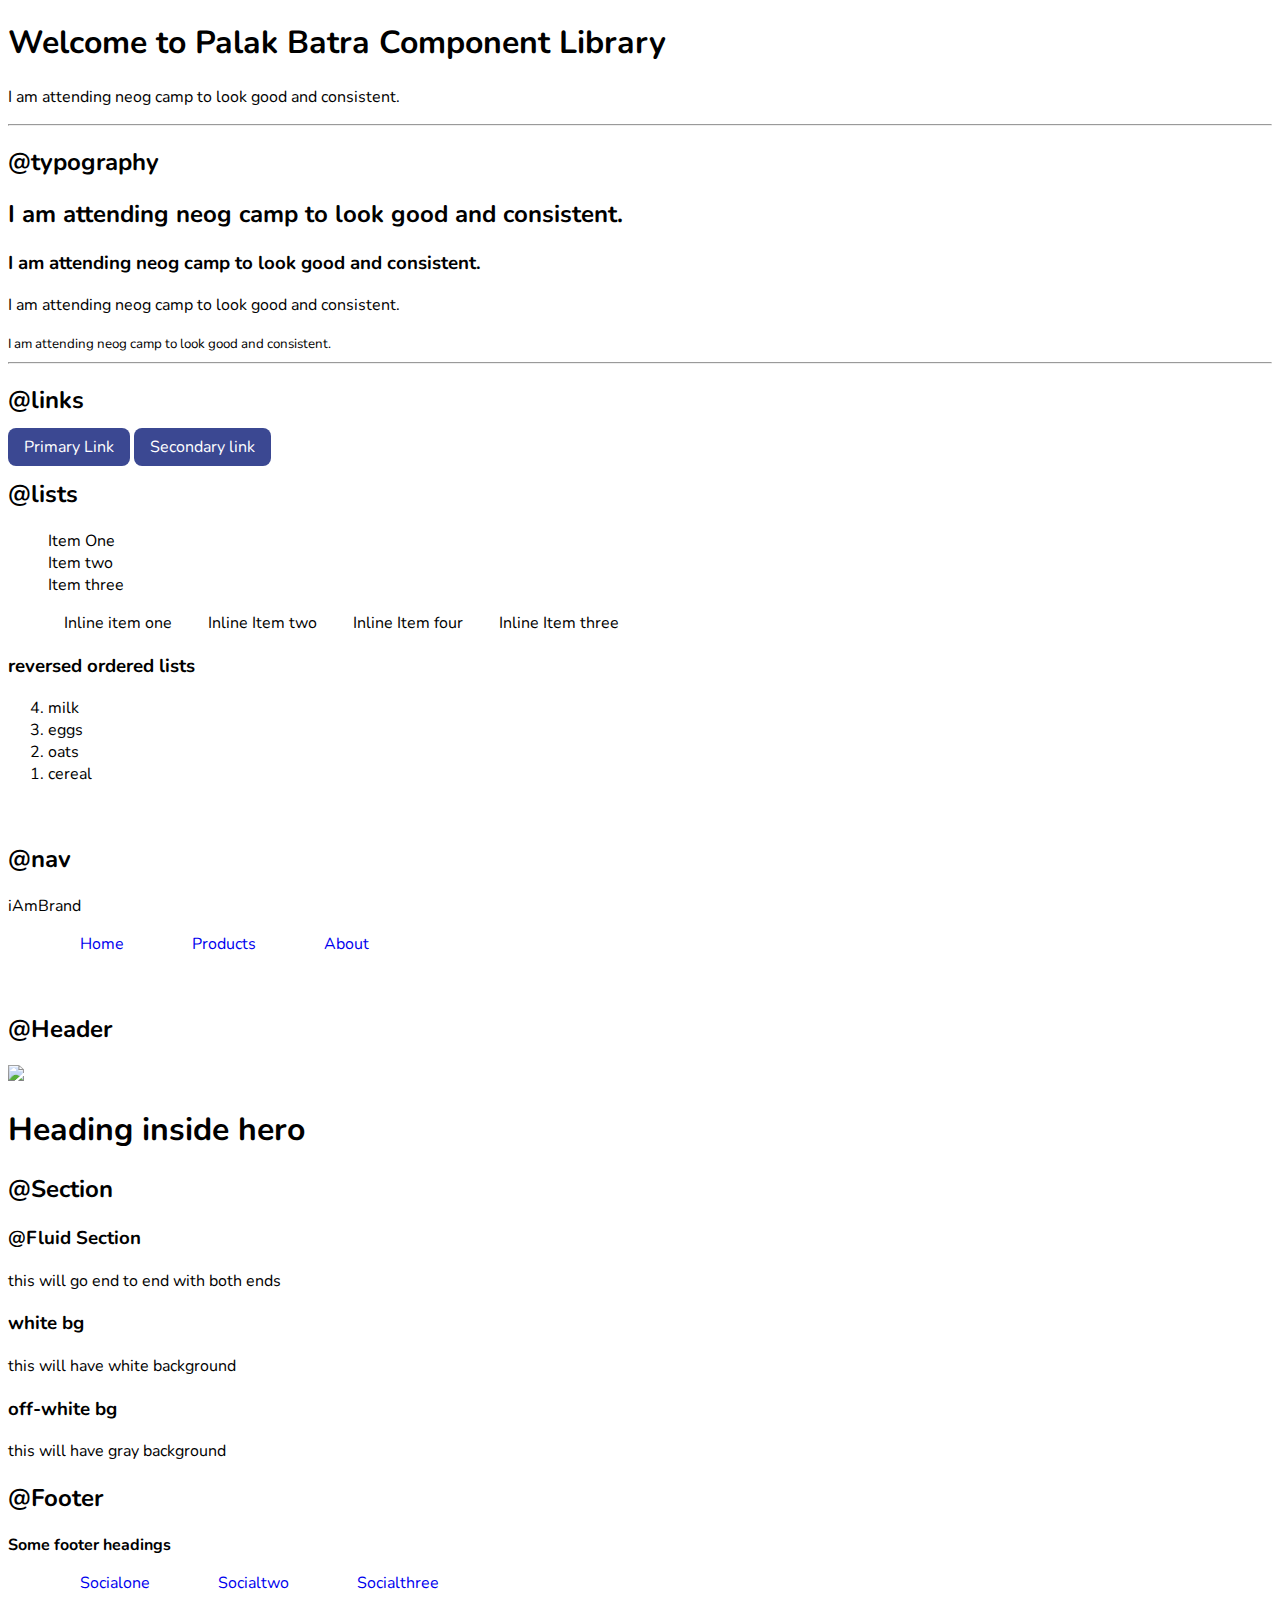
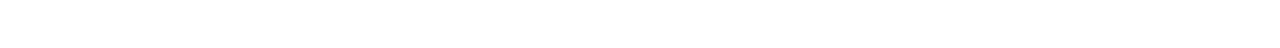
==== index.html @ 2bbda438 "Update index.html" ====
<!DOCTYPE html>
<html lang="en">
<head>
    <meta charset="UTF-8">
    <meta http-equiv="X-UA-Compatible" content="IE=edge">
    <meta name="viewport" content="width=device-width, initial-scale=1.0">
    <title>Document</title>
    <link href="style.css" rel="stylesheet">
</head>
<body>
    <h1 id="dash">Welcome to Palak Batra Component Library</h1>
    <p> I am attending neog camp to look good and consistent. </p>
    <hr>
    <h2>@typography</h2>
    <h2> I am attending neog camp to look good and consistent. </h2>
    <h3> I am attending neog camp to look good and consistent. </h3>
    <p> I am attending neog camp to look good and consistent. </p>
    <small> I am attending neog camp to look good and consistent. </small>
<hr>
<h2>@links</h2>
<a href="#" class="link primary-link">Primary Link</a>
<a href="#" class="link secondary-link">Secondary link</a>
    <h2>@lists</h2>
    <ul class="non-bullet">
   <li>Item One</li>
    <li>Item two</li>
    <li>Item three</li>
    </ul>

    <ul class="non-bullet">
        <li class="list-item-inline">Inline item one</li>
        <li class="list-item-inline">Inline Item two</li>
        <li class="list-item-inline">Inline Item four</li>
        <li class="list-item-inline">Inline Item three</li>
    </ul>
    <h3>reversed ordered lists</h3>
    <ol reversed>
        <li>milk</li>
        <li>eggs</li>
        <li>oats</li>
        <li>cereal</li>
    </ol>
    <br>
    <h2>@nav</h2>
<nav class="navigation">
<div class="nav_brand">iAmBrand</div>

<ul class="non-bullet navigation  nav-pills ">
    <li class="list-item-inline ">
      <a class="link nav_active" href="#" >Home</a>
    </li>
    <li class="list-item-inline">
    <a class="link" href="#">Products</a>
    </li>
    <li class="list-item-inline">
    <a class="link" href="#">About</a>
    </li>
</ul>
</nav>
<br>

<h2>@Header</h2>
<header class="hero">
    <img class="hero_image" src="images/hero.png">
    <h1 class="hero-heading">Heading inside hero</h1>
</header>

<h2>@Section</h2>
<h3>@Fluid Section</h3>
<p>this will go end to end with both ends</p>
<section>
    <h3>white bg</h3>
    <p>this will have white background</p>
</section>

<section>
    <h3>off-white bg</h3>
    <p>this will have gray background</p>
</section>
<h2>@Footer</h2>
<footer class="footer">
    <div style="font-weight: bold;">Some footer headings</div>
    <ul class="non-bullet ">
   <li class="list-item-inline" >
        <a href="/" class="link">
            Socialone</a>
    
    </li>
    <li class="list-item-inline">
        <a href="/" class="link">
        Socialtwo</a>
    
    </li>
    <li class="list-item-inline">
        <a href="/" class="link">
            Socialthree</a>
    
    </li>
      
    </ul>
</footer>



<div style="height: 30px;">
 

</div>
</body>
</html>
---- style.css ----
@import url('https://fonts.googleapis.com/css2?family=Nunito:ital,wght@0,400;1,700&display=swap');

body{
    font-family: 'Nunito', sans-serif;
}
:root{
    --primary-colour:rgb(59, 72, 146);
}
/* #--links--# */
.link{
    text-decoration: none;
    padding:0.5rem 1rem;

}
.primary-link{
    background-color: var(--primary-colour);
    border-radius: 0.5rem;
    color: white;
}
.secondary-link{
    background-color: var(--primary-colour);
    border-radius: 0.5rem;
    color: white;
}

/* lists */

.non-bullet{
    list-style: none;
}

.list-item-inline{
    display:inline;
    padding: 0rem 1rem
}
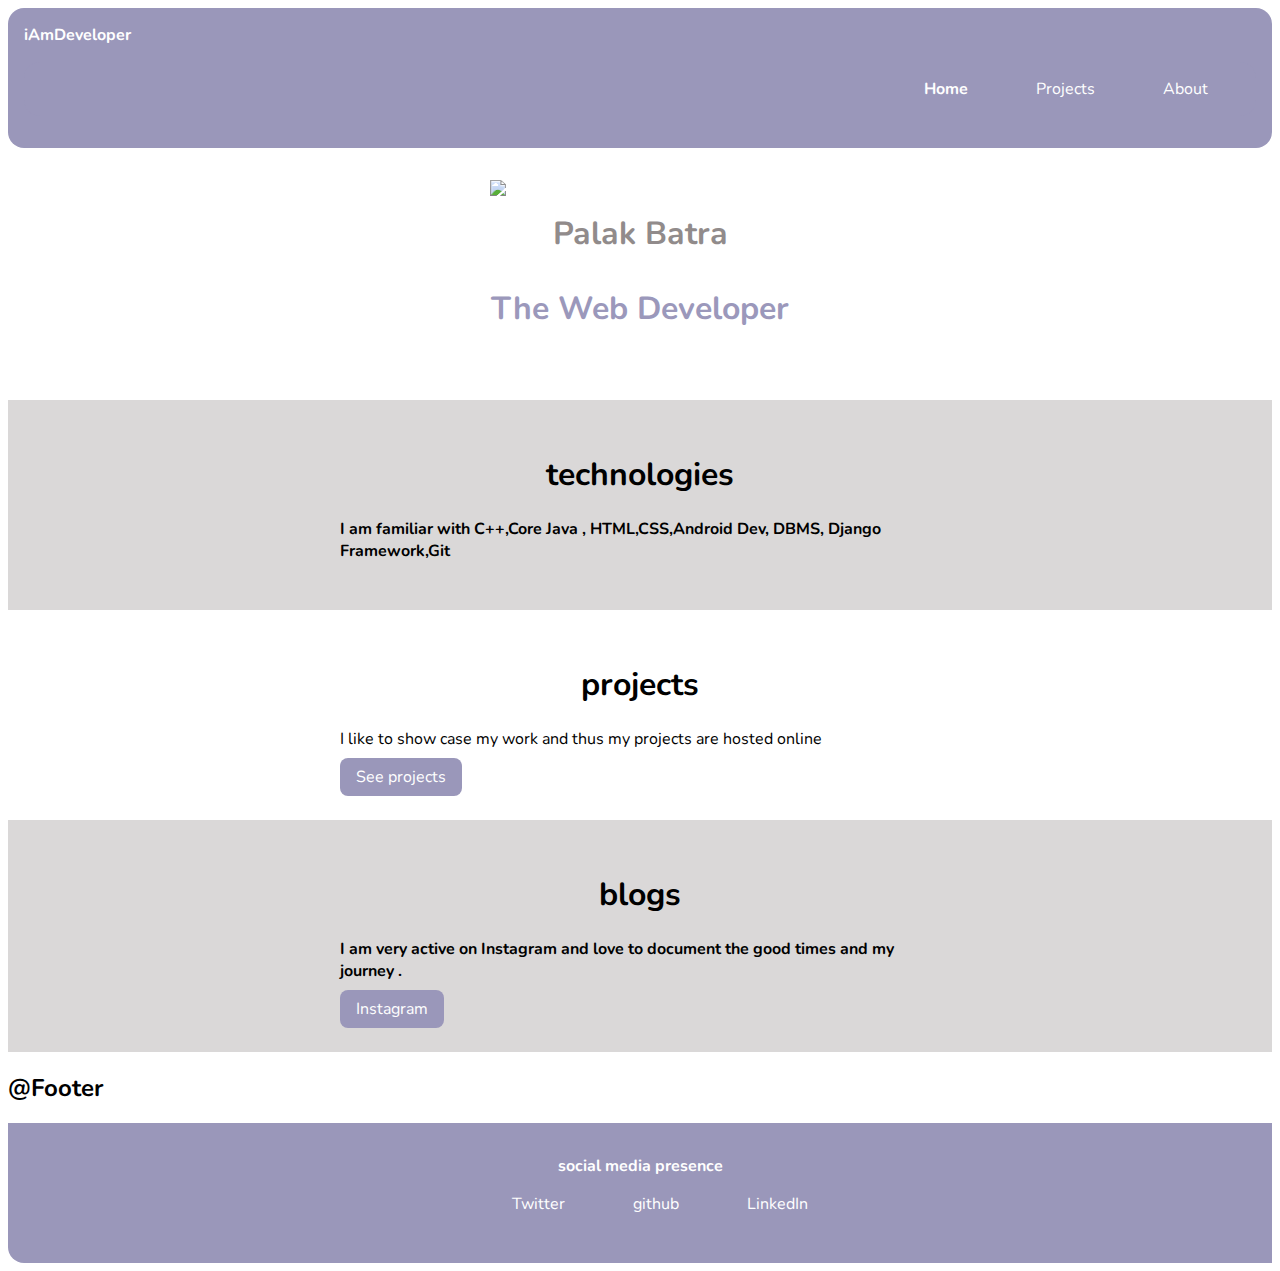
==== commit 453c75a9: "Update index.html" ====
--- a/index.html
+++ b/index.html
@@ -4,107 +4,76 @@
     <meta charset="UTF-8">
     <meta http-equiv="X-UA-Compatible" content="IE=edge">
     <meta name="viewport" content="width=device-width, initial-scale=1.0">
-    <title>Document</title>
-    <link href="style.css" rel="stylesheet">
+    <title>title | Adarshbalika</title>
+    <link href="/style.css" rel="stylesheet">
 </head>
 <body>
-    <h1 id="dash">Welcome to Palak Batra Component Library</h1>
-    <p> I am attending neog camp to look good and consistent. </p>
-    <hr>
-    <h2>@typography</h2>
-    <h2> I am attending neog camp to look good and consistent. </h2>
-    <h3> I am attending neog camp to look good and consistent. </h3>
-    <p> I am attending neog camp to look good and consistent. </p>
-    <small> I am attending neog camp to look good and consistent. </small>
-<hr>
-<h2>@links</h2>
-<a href="#" class="link primary-link">Primary Link</a>
-<a href="#" class="link secondary-link">Secondary link</a>
-    <h2>@lists</h2>
-    <ul class="non-bullet">
-   <li>Item One</li>
-    <li>Item two</li>
-    <li>Item three</li>
-    </ul>
+ 
+    <nav class="navigation">
+        <div class="nav_brand">iAmDeveloper</div>
+    
+        <ul class="non-bullet navigation  nav-pills ">
+            <li class="list-item-inline ">
+                <a class="link nav_active" href="#">Home</a>
+            </li>
+            <li class="list-item-inline">
+                <a class="link" href="projects.html">Projects</a>
+            </li>
+            <li class="list-item-inline">
+                <a class="link" href="about.html">About</a>
+            </li>
+        </ul>
+    </nav>
+    
+    <header class="hero">
+        <img class="hero_image" src="images/header_pic.png">
+        <h1 class="hero-heading">Palak Batra <h1 class=" hero-heading"style="color: #9B98BB;">The Web Developer</h1></h1>
+    </header>
+    <br>
+    
+    <section class="section ow">
+        <div class="container container-center">
+            <h1>technologies</h1>
+            <p style="font-weight: bold;">I am familiar with C++,Core Java , HTML,CSS,Android Dev, DBMS, Django Framework,Git </p>
+        </div>
+    </section>
+    <section class="section">
+        <div class=" container container-center">
+        <h1>projects</h1>
+        <p>I like to show case my work and thus my projects are hosted online </p>
+        <a href="projects.html" class="link primary-link">See projects</a>
+        </div>
+    </section>
+    <section class="section ow">
+        <div class="container container-center">
+            <h1>blogs</h1>
+            <p style="font-weight: bold;">I am very active on Instagram and love to document the good times and my journey .</p>
+        <a href="https://www.instagram.com/palakbatraaaa/" class="link secondary-link">Instagram</a>
+        </div>
+    </section>
+<h2>@Footer</h2>
+    <footer class="footer">
+        <div style="font-weight: bold;">social media presence</div>
+        <ul class="non-bullet ">
+            <li class="list-item-inline">
+                <a href="https://twitter.com/palakbatraaaa" class="link">
+                   Twitter</a>
+    
+            </li>
+            <li class="list-item-inline">
+                <a href="https://github.com/palakbatra1999" class="link">
+                   github</a>
+    
+            </li>
+            <li class="list-item-inline">
+                <a href="https://www.linkedin.com/in/palak-batra-424971147/" class="link">
+                   LinkedIn</a>
+    
+            </li>
+    
+        </ul>
+    </footer>
 
-    <ul class="non-bullet">
-        <li class="list-item-inline">Inline item one</li>
-        <li class="list-item-inline">Inline Item two</li>
-        <li class="list-item-inline">Inline Item four</li>
-        <li class="list-item-inline">Inline Item three</li>
-    </ul>
-    <h3>reversed ordered lists</h3>
-    <ol reversed>
-        <li>milk</li>
-        <li>eggs</li>
-        <li>oats</li>
-        <li>cereal</li>
-    </ol>
-    <br>
-    <h2>@nav</h2>
-<nav class="navigation">
-<div class="nav_brand">iAmBrand</div>
-
-<ul class="non-bullet navigation  nav-pills ">
-    <li class="list-item-inline ">
-      <a class="link nav_active" href="#" >Home</a>
-    </li>
-    <li class="list-item-inline">
-    <a class="link" href="#">Products</a>
-    </li>
-    <li class="list-item-inline">
-    <a class="link" href="#">About</a>
-    </li>
-</ul>
-</nav>
-<br>
-
-<h2>@Header</h2>
-<header class="hero">
-    <img class="hero_image" src="images/hero.png">
-    <h1 class="hero-heading">Heading inside hero</h1>
-</header>
-
-<h2>@Section</h2>
-<h3>@Fluid Section</h3>
-<p>this will go end to end with both ends</p>
-<section>
-    <h3>white bg</h3>
-    <p>this will have white background</p>
-</section>
-
-<section>
-    <h3>off-white bg</h3>
-    <p>this will have gray background</p>
-</section>
-<h2>@Footer</h2>
-<footer class="footer">
-    <div style="font-weight: bold;">Some footer headings</div>
-    <ul class="non-bullet ">
-   <li class="list-item-inline" >
-        <a href="/" class="link">
-            Socialone</a>
-    
-    </li>
-    <li class="list-item-inline">
-        <a href="/" class="link">
-        Socialtwo</a>
-    
-    </li>
-    <li class="list-item-inline">
-        <a href="/" class="link">
-            Socialthree</a>
-    
-    </li>
-      
-    </ul>
-</footer>
-
-
-
-<div style="height: 30px;">
- 
-
-</div>
+   
 </body>
 </html>
--- a/style.css
+++ b/style.css
@@ -2,14 +2,23 @@
 
 body{
     font-family: 'Nunito', sans-serif;
+  
+}
+hr{
+    margin: 2rem 0rem;
 }
 :root{
-    --primary-colour:rgb(59, 72, 146);
+    --primary-colour:rgb(154, 151, 186);
+    --dark-grey:rgb(145, 139, 139);
+    --off-white:rgb(218, 216, 216);
 }
 /* #--links--# */
 .link{
+    box-sizing: border-box;
     text-decoration: none;
     padding:0.5rem 1rem;
+    /* margin-top: 1rem;
+    margin-bottom: 1rem; */
 
 }
 .primary-link{
@@ -22,6 +31,13 @@
     border-radius: 0.5rem;
     color: white;
 }
+.container{
+    padding:0rem 1rem;
+}
+.container-center{
+    max-width: 600px;
+    margin: auto;
+}
 
 /* lists */
 
@@ -33,3 +49,66 @@
     display:inline;
     padding: 0rem 1rem
 }
+
+.navigation{
+     background-color: var(--primary-colour);
+    padding:1rem;
+    color: white;
+    border-radius: 1rem;
+}
+.navigation .nav-pills{
+text-align: right;
+}
+.navigation .nav_brand{
+    font-weight: bold;
+}
+.navigation .link{
+    color: white;
+}
+.navigation .nav_active{
+     font-weight: bold;
+}
+
+/* header */
+
+.hero{
+   padding: 2rem;
+}
+
+.hero .hero_image{
+    max-width: 300px;
+    display: block;
+   
+   margin:auto
+}
+.hero .hero-heading{
+    text-align: center;
+    color: var(--dark-grey);
+    margin: auto;
+    padding: 1rem;
+}
+
+.footer{
+    background-color: var(--primary-colour);
+    padding: 2rem 1rem;
+    text-align: center;
+    color: white;
+    border-bottom-left-radius: 1rem;
+}
+.footer .link{
+    color: white;
+}
+.footer .footer-header{
+    font-weight: bold;
+    font-size: large;
+}
+.section{
+padding:2rem;
+}
+.section h1{
+    text-align: center;
+
+}
+.ow{
+    background-color: var(--off-white);
+}
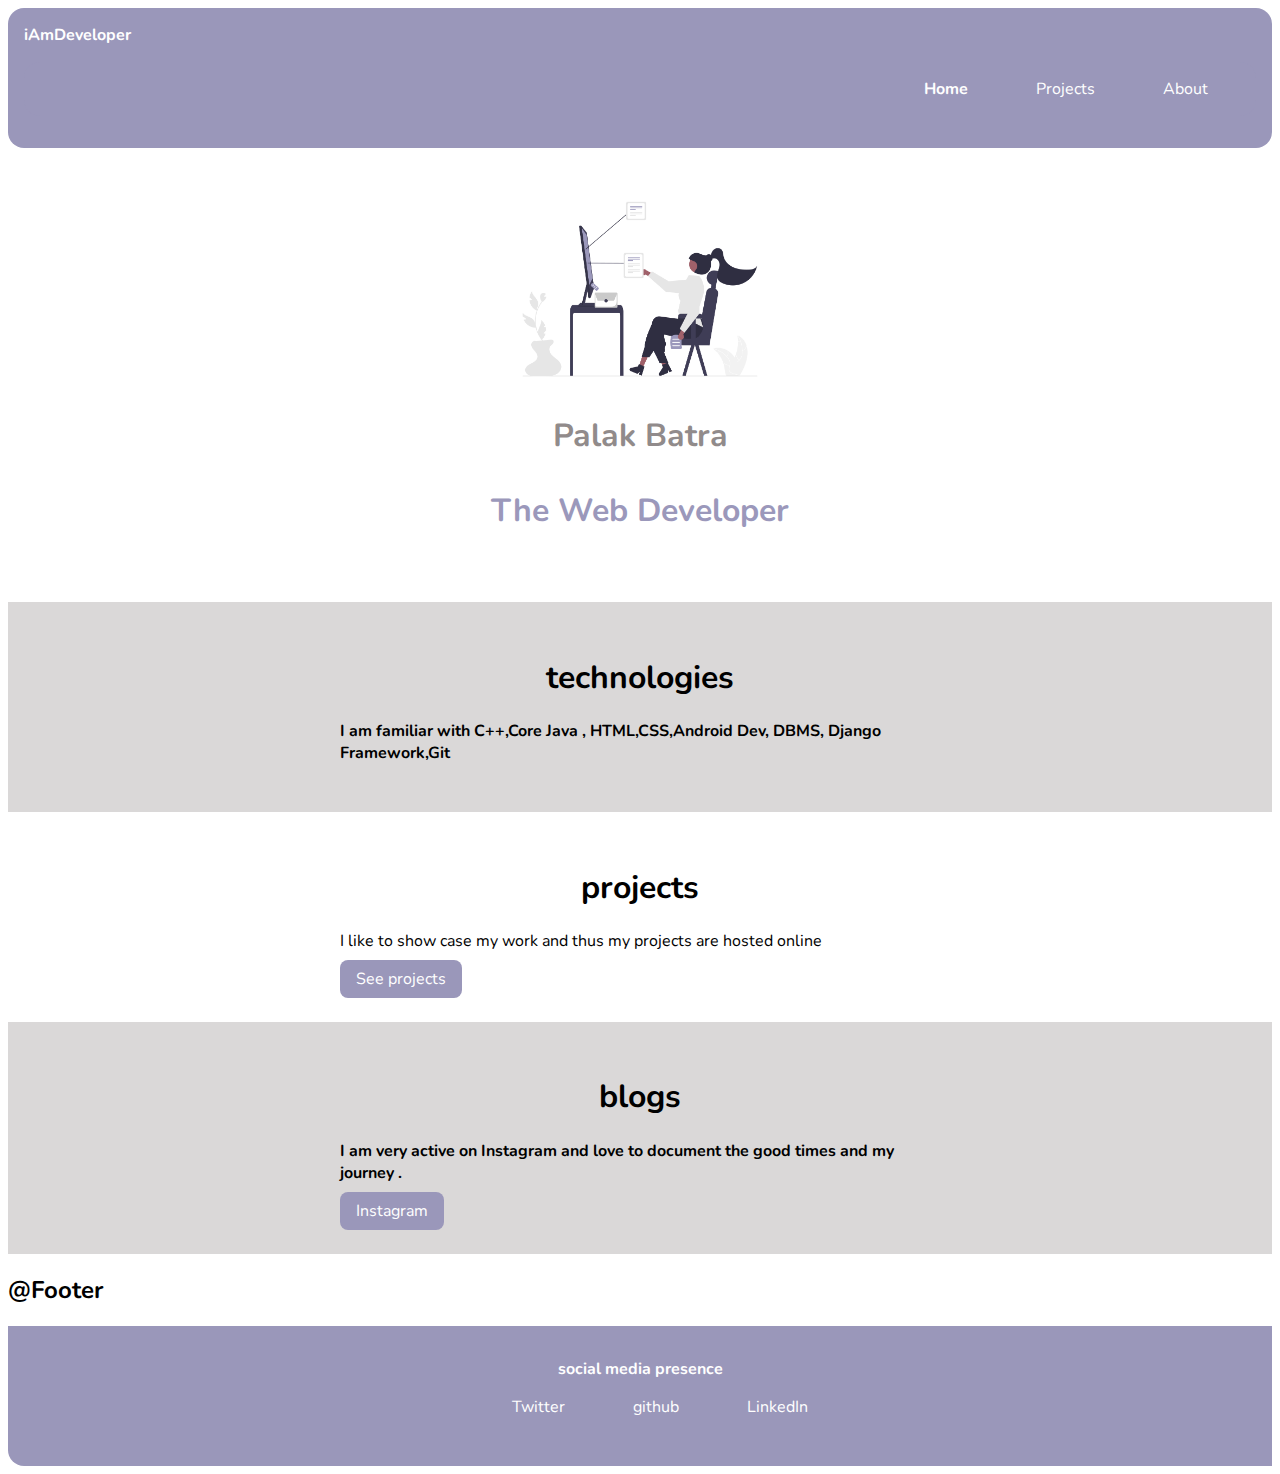
==== commit 26ab3c6d: "Update index.html" ====
--- a/index.html
+++ b/index.html
@@ -26,7 +26,7 @@
     </nav>
     
     <header class="hero">
-        <img class="hero_image" src="images/header_pic.png">
+        <img class="hero_image" src="header_pic.png">
         <h1 class="hero-heading">Palak Batra <h1 class=" hero-heading"style="color: #9B98BB;">The Web Developer</h1></h1>
     </header>
     <br>
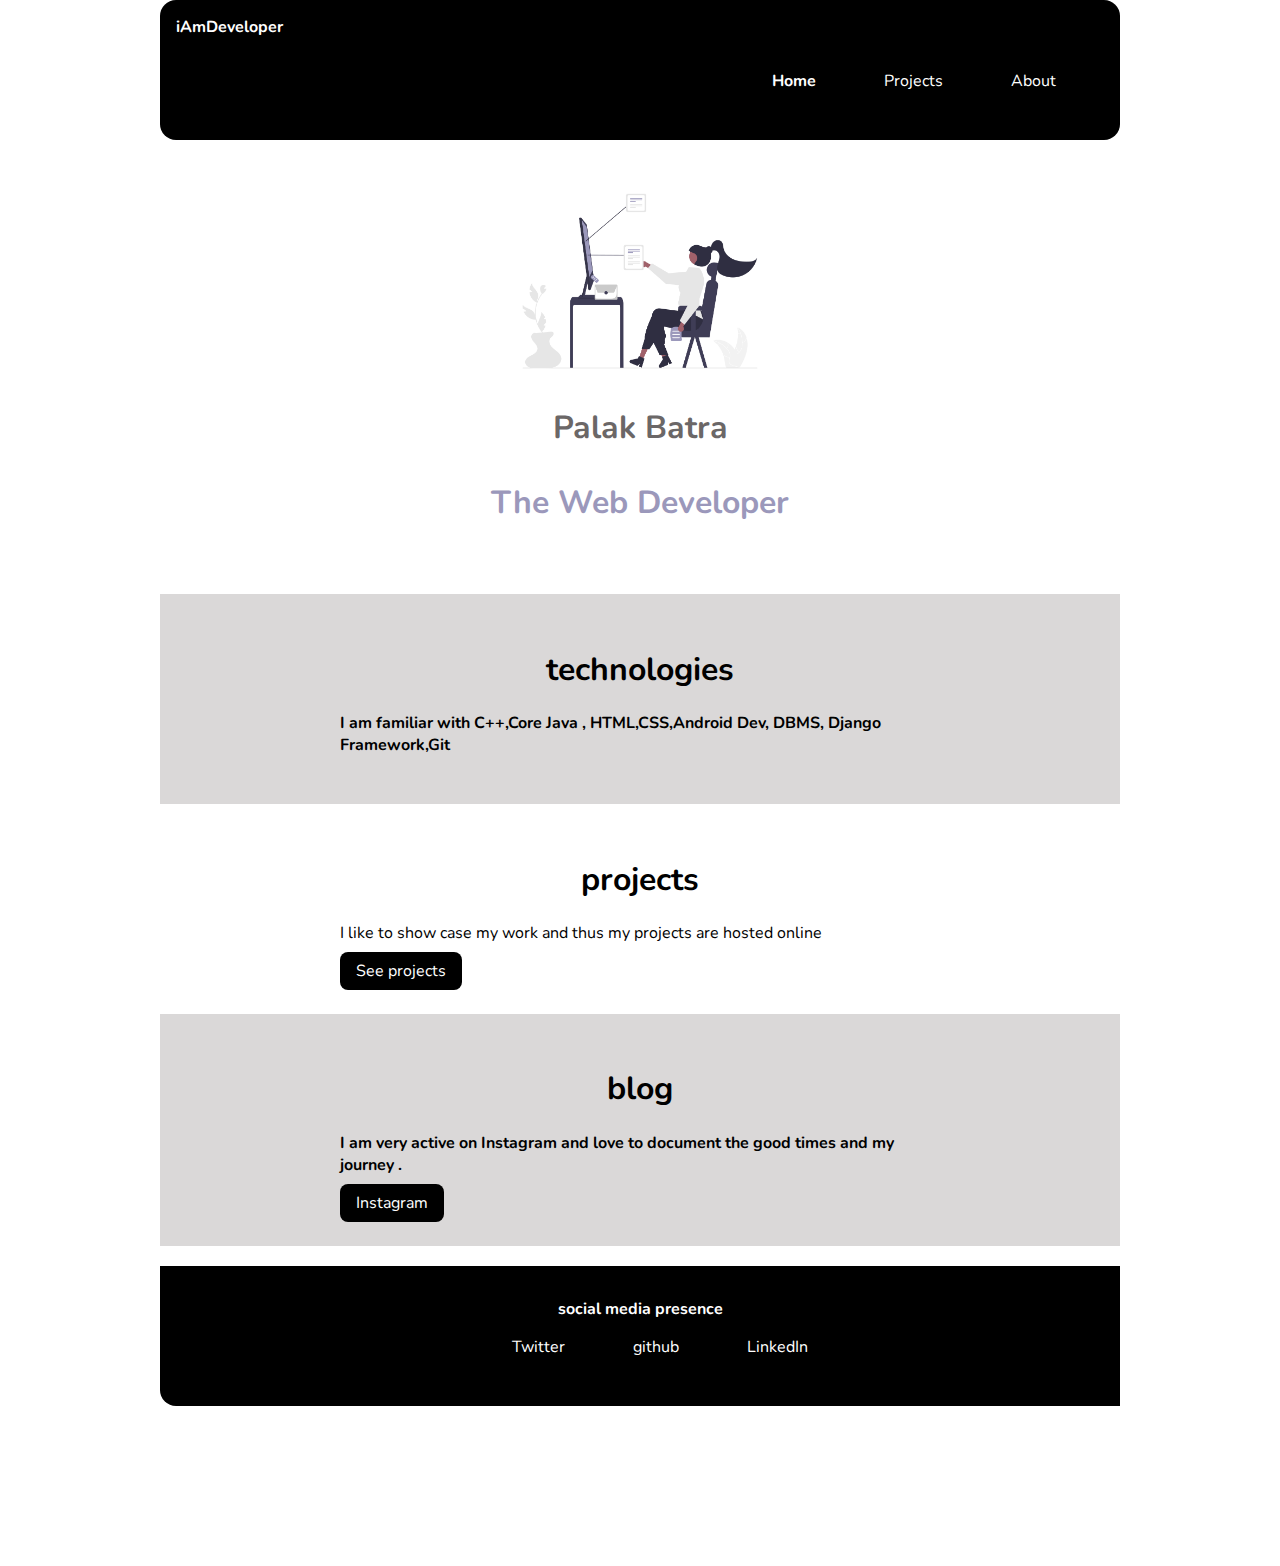
==== commit 79849224: "Update index.html" ====
--- a/index.html
+++ b/index.html
@@ -46,12 +46,12 @@
     </section>
     <section class="section ow">
         <div class="container container-center">
-            <h1>blogs</h1>
+            <h1>blog</h1>
             <p style="font-weight: bold;">I am very active on Instagram and love to document the good times and my journey .</p>
         <a href="https://www.instagram.com/palakbatraaaa/" class="link secondary-link">Instagram</a>
         </div>
     </section>
-<h2>@Footer</h2>
+<h2></h2>
     <footer class="footer">
         <div style="font-weight: bold;">social media presence</div>
         <ul class="non-bullet ">
--- a/style.css
+++ b/style.css
@@ -2,15 +2,18 @@
 
 body{
     font-family: 'Nunito', sans-serif;
-  
+  margin: 10rem;
+  margin-top: 0rem;
+  margin-bottom: 0 rem;
 }
 hr{
     margin: 2rem 0rem;
 }
 :root{
-    --primary-colour:rgb(154, 151, 186);
-    --dark-grey:rgb(145, 139, 139);
+    --primary-colour:rgb(0, 0, 0);
+    --dark-grey:rgb(107, 103, 103);
     --off-white:rgb(218, 216, 216);
+     --about-colour:rgb(169, 167, 187);
 }
 /* #--links--# */
 .link{
@@ -112,3 +115,7 @@
 .ow{
     background-color: var(--off-white);
 }
+
+.sc{
+     background-color: var(--about-colour);
+}
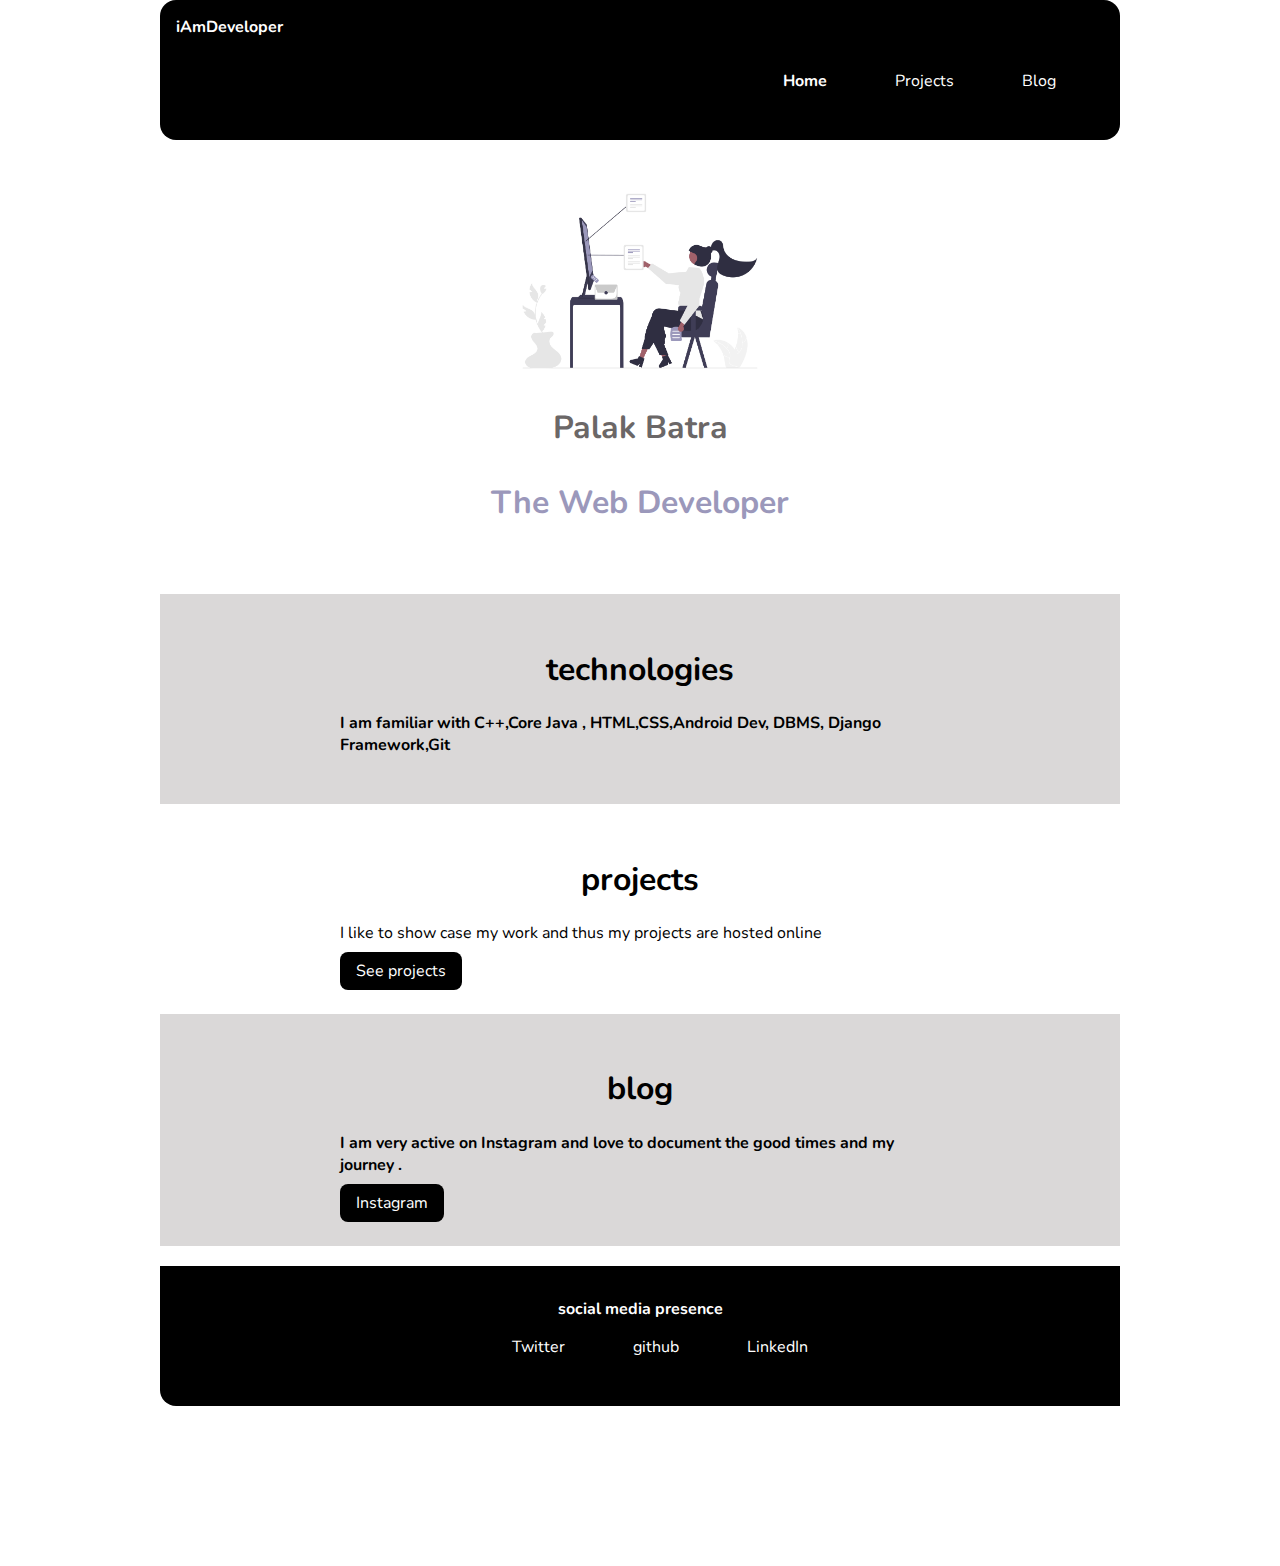
==== commit 1a86af10: "Update index.html" ====
--- a/index.html
+++ b/index.html
@@ -20,7 +20,7 @@
                 <a class="link" href="projects.html">Projects</a>
             </li>
             <li class="list-item-inline">
-                <a class="link" href="about.html">About</a>
+                <a class="link" href="about.html">Blog</a>
             </li>
         </ul>
     </nav>
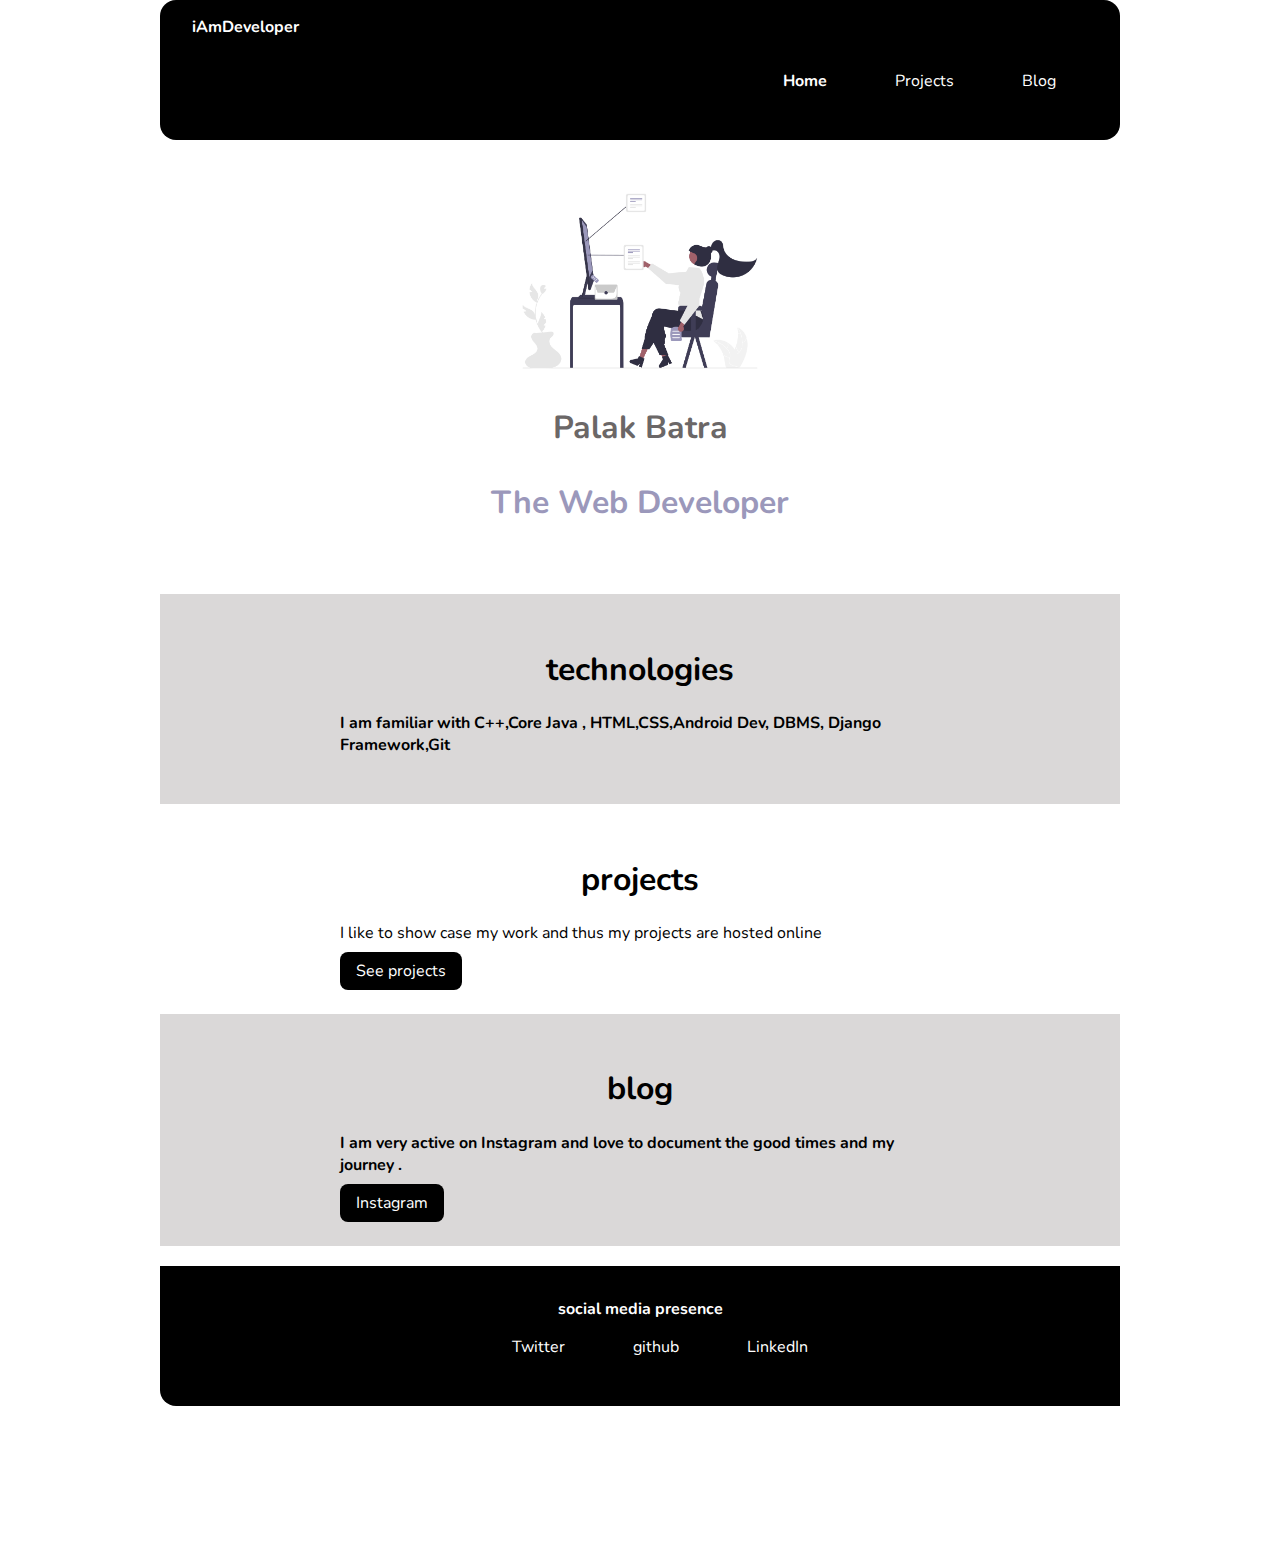
==== commit 409c8e73: "Update index.html" ====
--- a/index.html
+++ b/index.html
@@ -10,7 +10,7 @@
 <body>
  
     <nav class="navigation">
-        <div class="nav_brand">iAmDeveloper</div>
+         <div class="nav_brand"   ><a class="link " href="index.html">iAmDeveloper</a></div>
     
         <ul class="non-bullet navigation  nav-pills ">
             <li class="list-item-inline ">
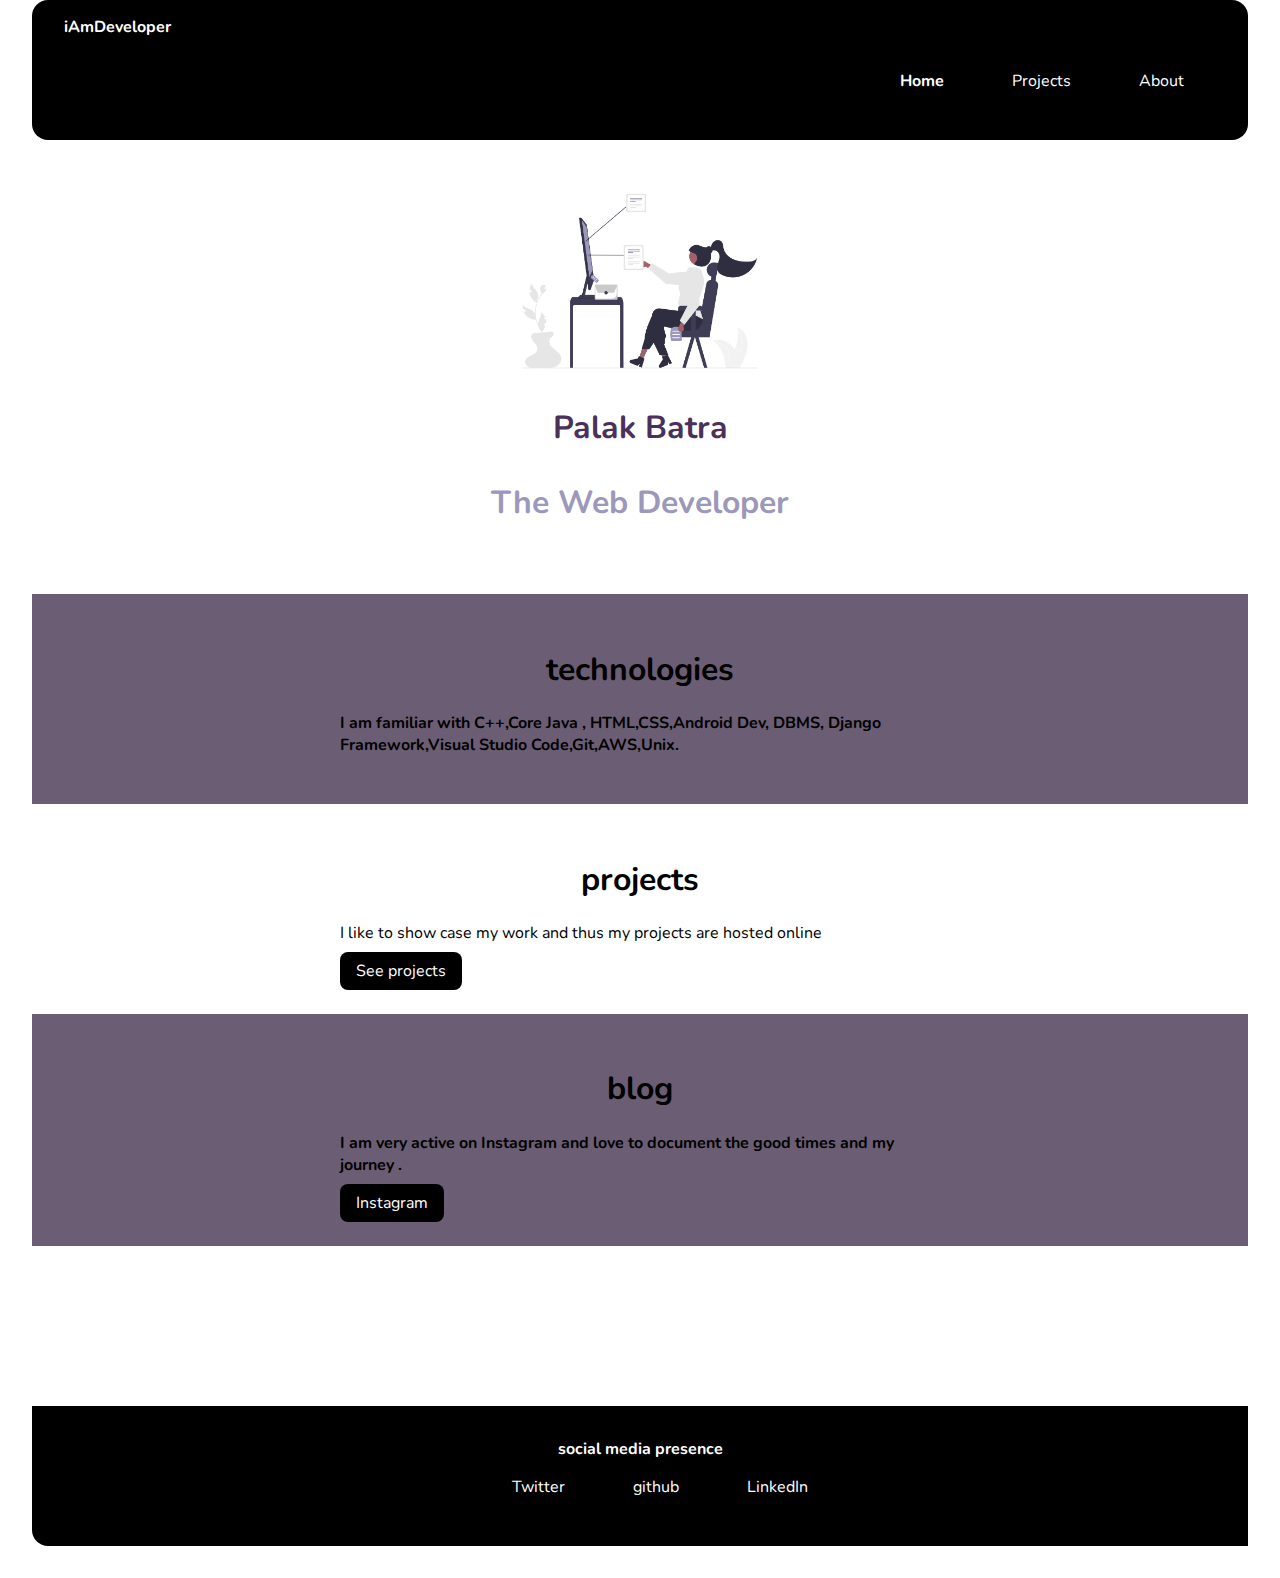
==== commit 1458f453: "Update index.html" ====
--- a/index.html
+++ b/index.html
@@ -4,13 +4,13 @@
     <meta charset="UTF-8">
     <meta http-equiv="X-UA-Compatible" content="IE=edge">
     <meta name="viewport" content="width=device-width, initial-scale=1.0">
-    <title>title | Adarshbalika</title>
+    <title>Palak|Adarshbalika Portfolio</title>
     <link href="/style.css" rel="stylesheet">
 </head>
 <body>
  
     <nav class="navigation">
-         <div class="nav_brand"   ><a class="link " href="index.html">iAmDeveloper</a></div>
+        <div class="nav_brand"   ><a class="link " href="index.html">iAmDeveloper</a></div>
     
         <ul class="non-bullet navigation  nav-pills ">
             <li class="list-item-inline ">
@@ -20,7 +20,7 @@
                 <a class="link" href="projects.html">Projects</a>
             </li>
             <li class="list-item-inline">
-                <a class="link" href="about.html">Blog</a>
+                <a class="link" href="about.html">About</a>
             </li>
         </ul>
     </nav>
@@ -34,7 +34,7 @@
     <section class="section ow">
         <div class="container container-center">
             <h1>technologies</h1>
-            <p style="font-weight: bold;">I am familiar with C++,Core Java , HTML,CSS,Android Dev, DBMS, Django Framework,Git </p>
+            <p style="font-weight: bold;">I am familiar with C++,Core Java , HTML,CSS,Android Dev, DBMS, Django Framework,Visual Studio Code,Git,AWS,Unix. </p>
         </div>
     </section>
     <section class="section">
@@ -55,7 +55,8 @@
     <footer class="footer">
         <div style="font-weight: bold;">social media presence</div>
         <ul class="non-bullet ">
-            <li class="list-item-inline">
+           <div class="footeritems">
+                <li class="list-item-inline">
                 <a href="https://twitter.com/palakbatraaaa" class="link">
                    Twitter</a>
     
@@ -70,6 +71,7 @@
                    LinkedIn</a>
     
             </li>
+           </div>
     
         </ul>
     </footer>
--- a/style.css
+++ b/style.css
@@ -2,7 +2,7 @@
 
 body{
     font-family: 'Nunito', sans-serif;
-  margin: 10rem;
+  margin:2rem;
   margin-top: 0rem;
   margin-bottom: 0 rem;
 }
@@ -11,9 +11,9 @@
 }
 :root{
     --primary-colour:rgb(0, 0, 0);
-    --dark-grey:rgb(107, 103, 103);
-    --off-white:rgb(218, 216, 216);
-     --about-colour:rgb(169, 167, 187);
+    --dark-grey:rgb(75, 48, 90);
+    --off-white:rgb(107, 93, 116);
+     --about-colour:rgb(46, 40, 112);
 }
 /* #--links--# */
 .link{
@@ -97,6 +97,7 @@
     text-align: center;
     color: white;
     border-bottom-left-radius: 1rem;
+  margin-top: 10rem;
 }
 .footer .link{
     color: white;
@@ -105,8 +106,17 @@
     font-weight: bold;
     font-size: large;
 }
+a.link:hover,
+a.link:active {
+    color: rgb(56, 56, 194);
+}
 .section{
 padding:2rem;
+}
+section:hover{
+   
+   font-size: 110%;
+   background-color: rgb(201, 201, 198);
 }
 .section h1{
     text-align: center;
